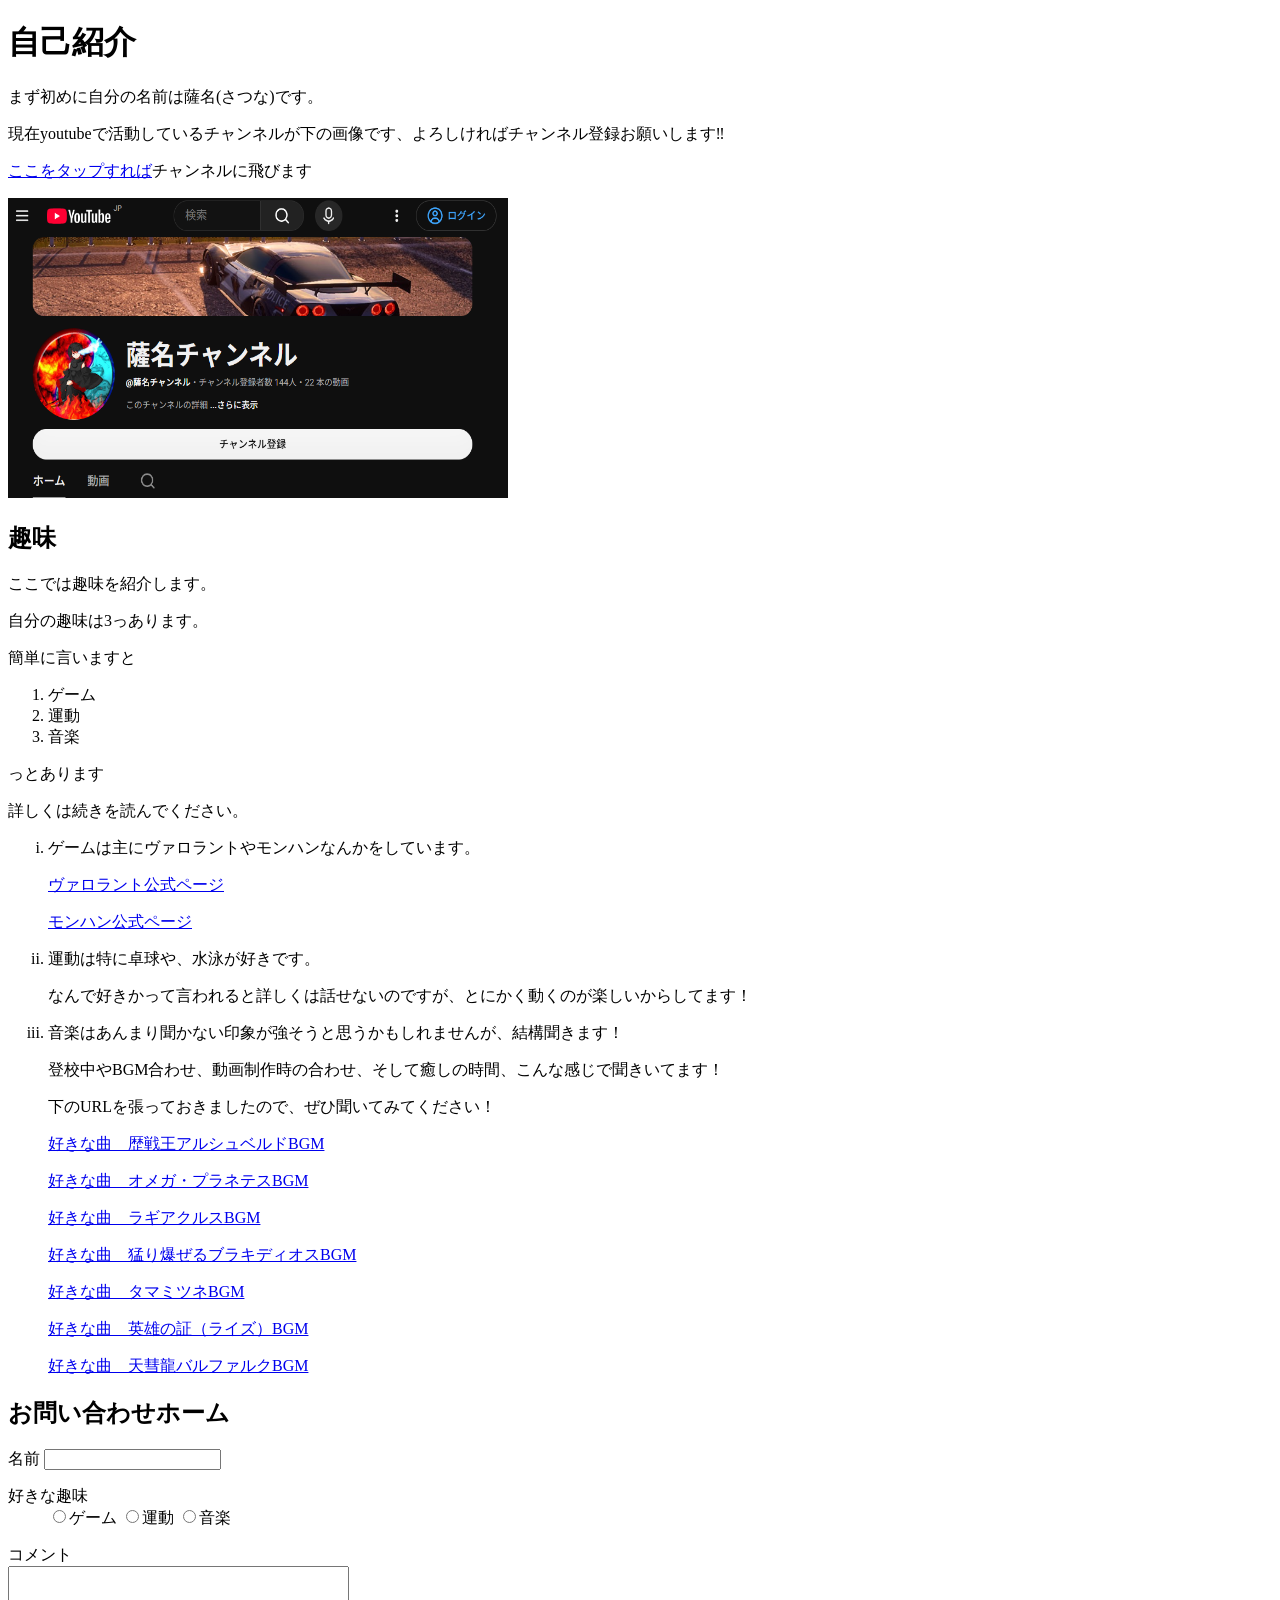
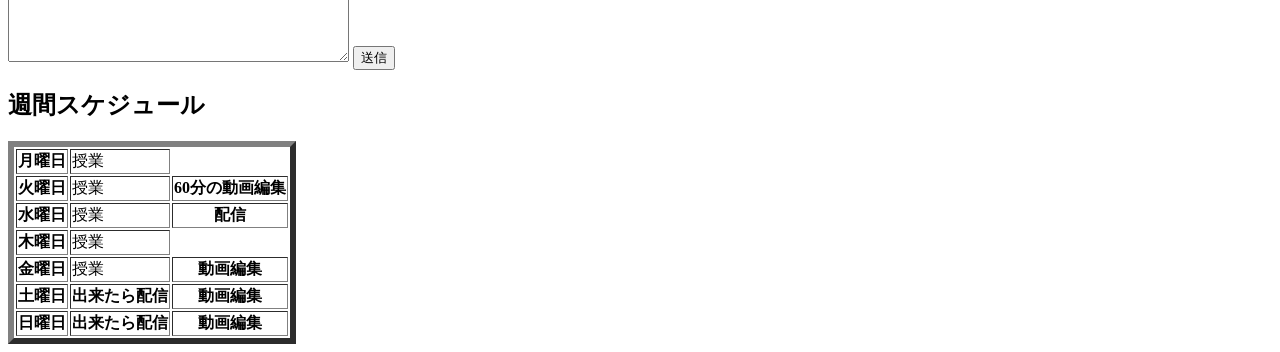
==== index.html @ 0b6bbeba "出来たらに修正" ====
<!DOCTYPE html>
<html lang="ja">
<head>
    <meta charset="UTF-8">
    <meta name="viewport" content="width=device-width, initial-scale=1.0">
    <title>自己紹介ページ</title>
</head>

<body>
    <h1>自己紹介</h1>
    
    <p>まず初めに自分の名前は薩名(さつな)です。</p>

    <P>現在youtubeで活動しているチャンネルが下の画像です、よろしければチャンネル登録お願いします‼</P>

    <P><a href="https://www.youtube.com/@%E8%96%A9%E5%90%8D%E3%83%81%E3%83%A3%E3%83%B3%E3%83%8D%E3%83%AB">ここをタップすれば</a>チャンネルに飛びます</P>

    <img src="satuna.png" width="500" height="300">
    
   </a>

   <h2>趣味</h2>

   <p>ここでは趣味を紹介します。</p>

   <p>自分の趣味は3っあります。</p>
   <P>簡単に言いますと</P>
    <ol>
    <li>ゲーム</li>
    <li>運動</li>
    <li>音楽</li>
    </ol>
    <p>っとあります</p>

    <p>詳しくは続きを読んでください。</p>

    <ol type="i" start="1">
     <li>ゲームは主にヴァロラントやモンハンなんかをしています。</li>
    </P><a href=https://playvalorant.com/ja-jp>ヴァロラント公式ページ</a><P>
    </P><a href=https://www.monsterhunter.com/ja>モンハン公式ページ</a></P>

    <li>運動は特に卓球や、水泳が好きです。</li>
     <p>なんで好きかって言われると詳しくは話せないのですが、とにかく動くのが楽しいからしてます！</p>

    <li>音楽はあんまり聞かない印象が強そうと思うかもしれませんが、結構聞きます！</li>
    <p>登校中やBGM合わせ、動画制作時の合わせ、そして癒しの時間、こんな感じで聞きいてます！</p>
    <p>下のURLを張っておきましたので、ぜひ聞いてみてください！</p> 

    </P><a href=https://www.youtube.com/watch?v=p37qj22OqyM>好きな曲　歴戦王アルシュベルドBGM</a></P>
    </P><a href=https://www.youtube.com/watch?v=Wb60-VxvAtU>好きな曲　オメガ・プラネテスBGM</a></P>
    </P><a href=https://www.youtube.com/watch?v=bGI4eRabm-w>好きな曲　ラギアクルスBGM</a></P>
    </P><a href=https://www.youtube.com/watch?v=BEpOl7DhGms>好きな曲　猛り爆ぜるブラキディオスBGM</a></P>
    </P><a href=https://www.youtube.com/watch?v=p7S33vfynTw>好きな曲　タマミツネBGM</a></P>
    </P><a href=https://www.youtube.com/watch?v=QoHNtbO3Euw>好きな曲　英雄の証（ライズ）BGM</a></P>
    </P><a href=https://www.youtube.com/watch?v=tyy4tpr7DKc>好きな曲　天彗龍バルファルクBGM</a></P>

    </ol>
    
    <table border="6">
        <tr>
        <th>月曜日</th>
        <td>授業</td>
    </tr>
          <tr>
        <th>火曜日</th>
        <td>授業</td>
        <th>60分の動画編集</th>
    </tr>
          <tr>
        <th>水曜日</th>
        <td>授業</td>
        <th>配信</th>
    </tr>
          <tr>
        <th>木曜日</th>
        <td>授業</td>
    </tr>
          <tr>
        <th>金曜日</th>
        <td>授業</td>
        <th>動画編集</th>
    </tr>
          <tr>
        <th>土曜日</th>
        <th>出来たら配信</th>
        <th>動画編集</th>
    </tr>
          <tr>
        <th>日曜日</th>
        <th>出来たら配信</th>
        <th>動画編集</th>
    </tr>

        <form action="program.php" method="post"></form>
    <dl>
        <h2>お問い合わせホーム</h2>
        <dt></dt>
        <label for="name">名前</label>
        <input type="text" id="name">
    </dl>
    </form>

<dt>好きな趣味</dt>
        <dd>
            <input type="radio" name="gender" value="man">ゲーム
            <input type="radio" name="gender" value="woman">運動
            <input type="radio" name="gender" value="woman">音楽
        </dd>

<dl>
    <label for="message">コメント</label><br>
    <textarea id="message" rows="6" cols="40">
</textarea>

<button type="submit">送信</button>

    <h2>週間スケジュール</h2>
    </table>

</body>
</html>
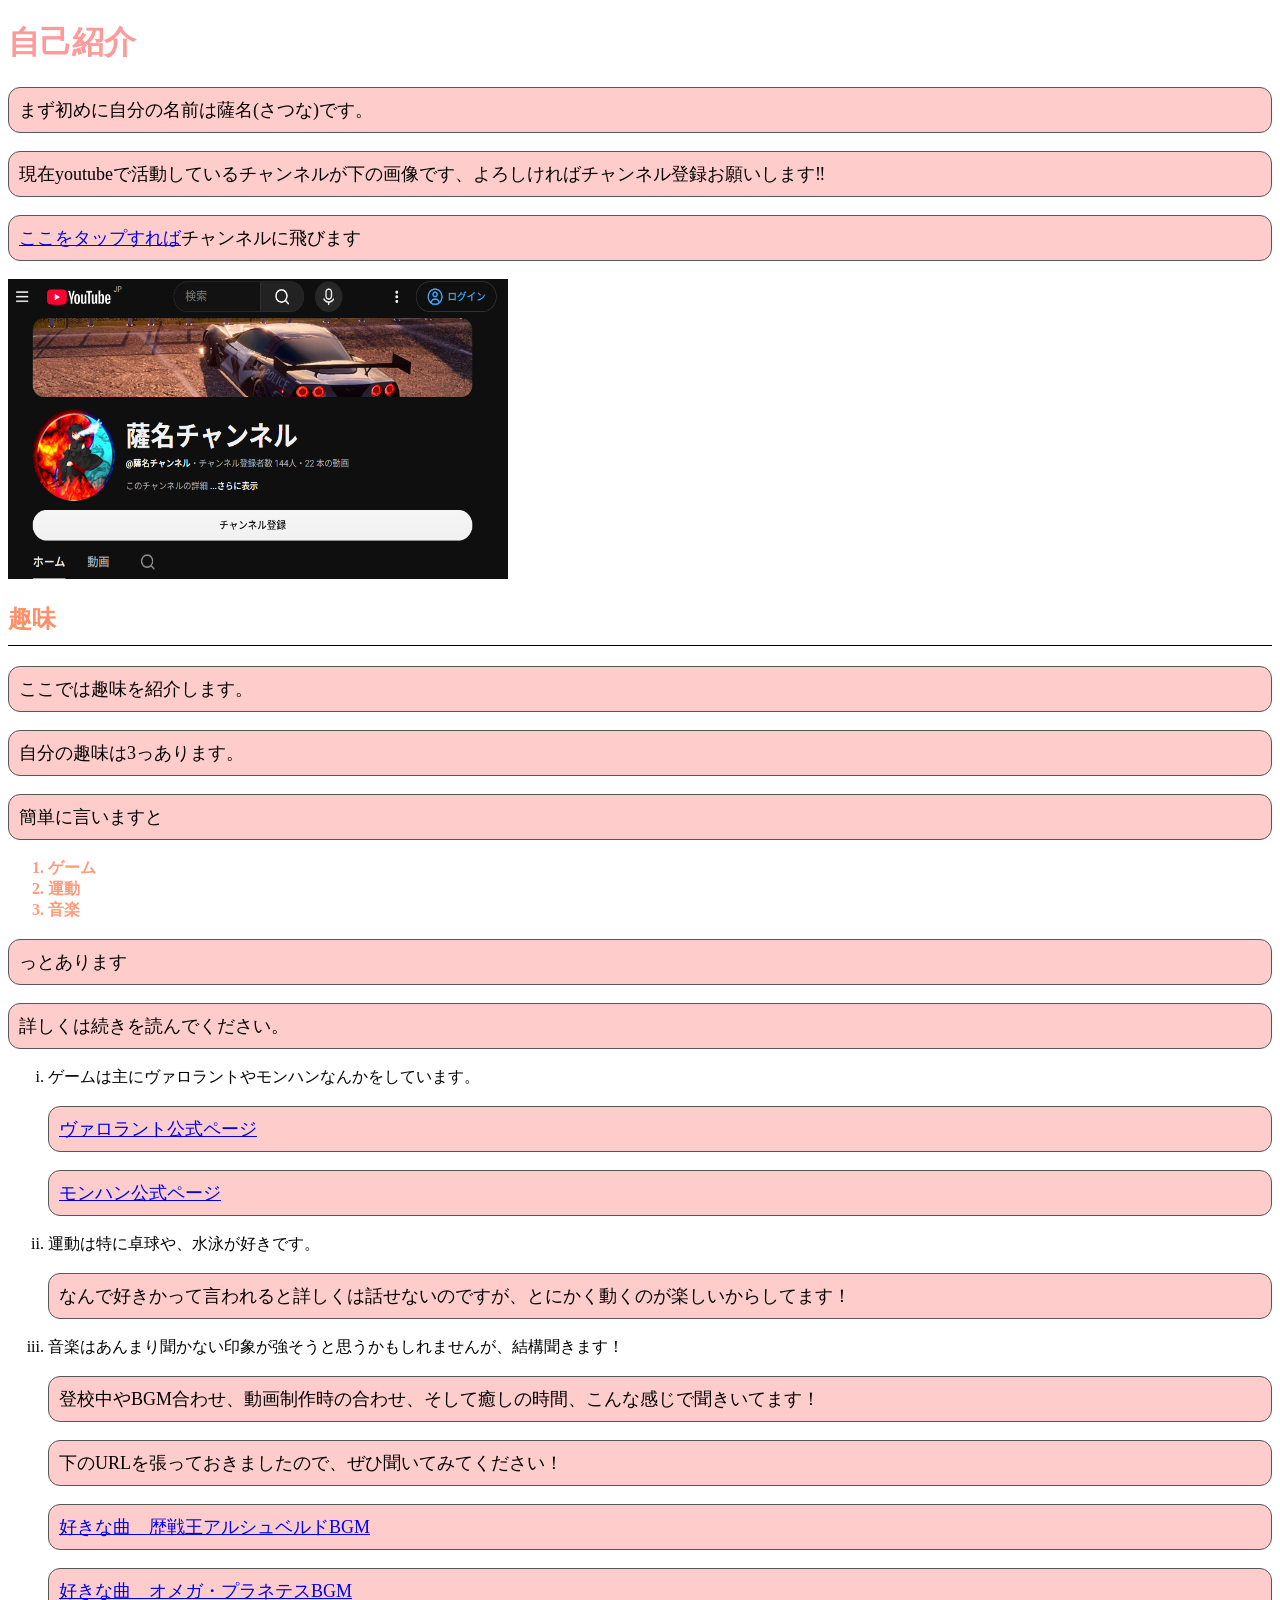
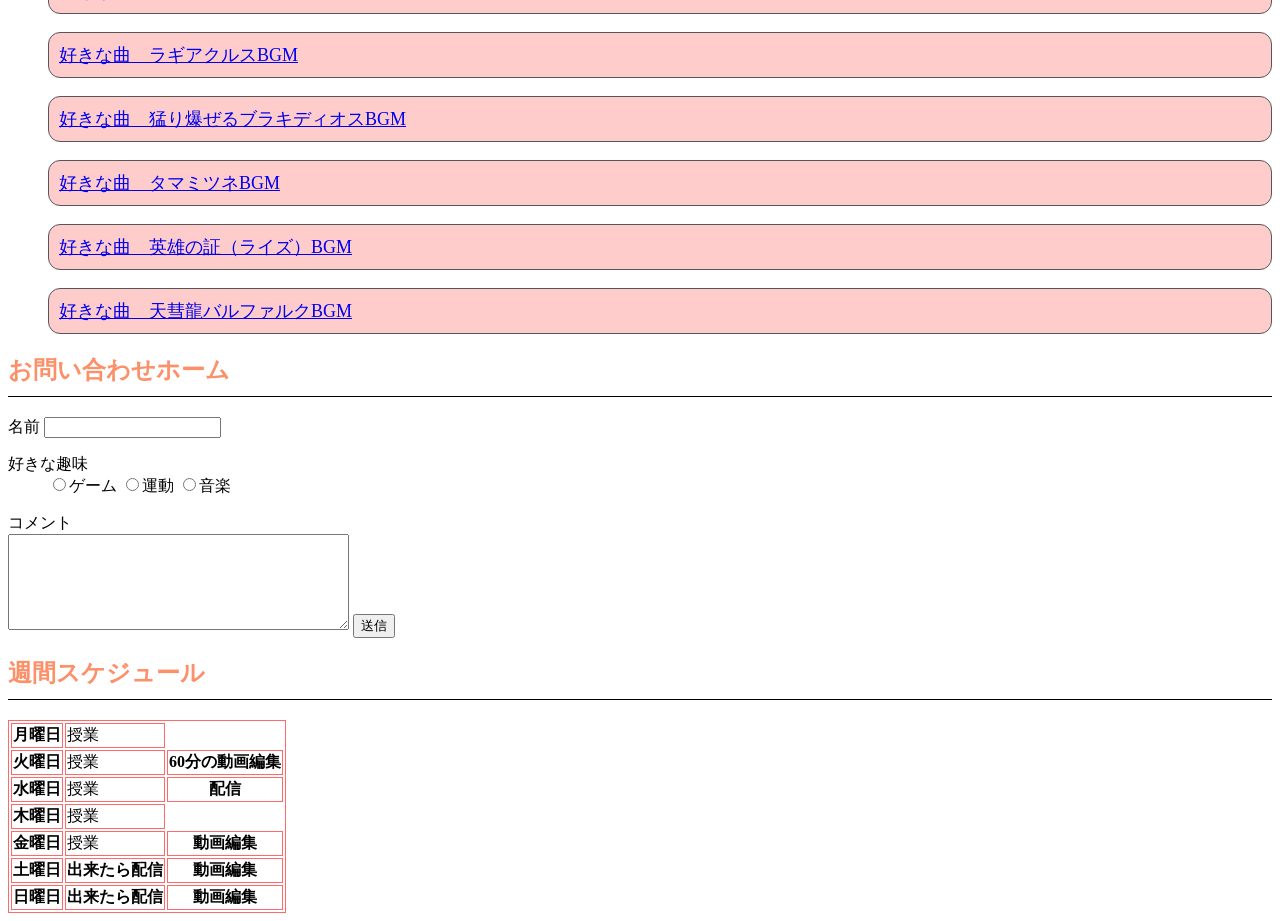
==== commit c260e3dc: "CSSを追加" ====
--- a/index.html
+++ b/index.html
@@ -4,6 +4,7 @@
     <meta charset="UTF-8">
     <meta name="viewport" content="width=device-width, initial-scale=1.0">
     <title>自己紹介ページ</title>
+    <link rel="stylesheet" href="css/style.css">
 </head>
 
 <body>
@@ -26,9 +27,9 @@
    <p>自分の趣味は3っあります。</p>
    <P>簡単に言いますと</P>
     <ol>
-    <li>ゲーム</li>
-    <li>運動</li>
-    <li>音楽</li>
+    <li class="favorite">ゲーム</li>
+    <li class="favorite">運動</li>
+    <li class="favorite">音楽</li>
     </ol>
     <p>っとあります</p>
 
@@ -36,8 +37,8 @@
 
     <ol type="i" start="1">
      <li>ゲームは主にヴァロラントやモンハンなんかをしています。</li>
-    </P><a href=https://playvalorant.com/ja-jp>ヴァロラント公式ページ</a><P>
-    </P><a href=https://www.monsterhunter.com/ja>モンハン公式ページ</a></P>
+    <P><a href=https://playvalorant.com/ja-jp>ヴァロラント公式ページ</a></P>
+    <P><a href=https://www.monsterhunter.com/ja>モンハン公式ページ</a></P>
 
     <li>運動は特に卓球や、水泳が好きです。</li>
      <p>なんで好きかって言われると詳しくは話せないのですが、とにかく動くのが楽しいからしてます！</p>
@@ -46,13 +47,13 @@
     <p>登校中やBGM合わせ、動画制作時の合わせ、そして癒しの時間、こんな感じで聞きいてます！</p>
     <p>下のURLを張っておきましたので、ぜひ聞いてみてください！</p> 
 
-    </P><a href=https://www.youtube.com/watch?v=p37qj22OqyM>好きな曲　歴戦王アルシュベルドBGM</a></P>
-    </P><a href=https://www.youtube.com/watch?v=Wb60-VxvAtU>好きな曲　オメガ・プラネテスBGM</a></P>
-    </P><a href=https://www.youtube.com/watch?v=bGI4eRabm-w>好きな曲　ラギアクルスBGM</a></P>
-    </P><a href=https://www.youtube.com/watch?v=BEpOl7DhGms>好きな曲　猛り爆ぜるブラキディオスBGM</a></P>
-    </P><a href=https://www.youtube.com/watch?v=p7S33vfynTw>好きな曲　タマミツネBGM</a></P>
-    </P><a href=https://www.youtube.com/watch?v=QoHNtbO3Euw>好きな曲　英雄の証（ライズ）BGM</a></P>
-    </P><a href=https://www.youtube.com/watch?v=tyy4tpr7DKc>好きな曲　天彗龍バルファルクBGM</a></P>
+    <P><a href=https://www.youtube.com/watch?v=p37qj22OqyM>好きな曲　歴戦王アルシュベルドBGM</a></P>
+    <P><a href=https://www.youtube.com/watch?v=Wb60-VxvAtU>好きな曲　オメガ・プラネテスBGM</a></P>
+    <P><a href=https://www.youtube.com/watch?v=bGI4eRabm-w>好きな曲　ラギアクルスBGM</a></P>
+    <P><a href=https://www.youtube.com/watch?v=BEpOl7DhGms>好きな曲　猛り爆ぜるブラキディオスBGM</a></P>
+    <P><a href=https://www.youtube.com/watch?v=p7S33vfynTw>好きな曲　タマミツネBGM</a></P>
+    <P><a href=https://www.youtube.com/watch?v=QoHNtbO3Euw>好きな曲　英雄の証（ライズ）BGM</a></P>
+    <P><a href=https://www.youtube.com/watch?v=tyy4tpr7DKc>好きな曲　天彗龍バルファルクBGM</a></P>
 
     </ol>
     
--- a/css/style.css
+++ b/css/style.css
@@ -0,0 +1,27 @@
+h1 {
+    color: #ff8686d4;
+}
+
+P {
+    font-size: 18px;
+    font-family:serif;
+    background-color:#ffcccc;
+    border: 1px solid #565858;
+    border-radius: 12px;
+    padding: 10px;
+}
+
+h2 {
+    color: rgb(251, 144, 105);
+    border-bottom: 1px solid #000000;
+    padding-bottom: 10px;
+}
+
+table, th, td {
+    border: 1px solid #ff6969;
+}
+
+.favorite {
+    color: #ff9b79;
+    font-weight: bold;
+}
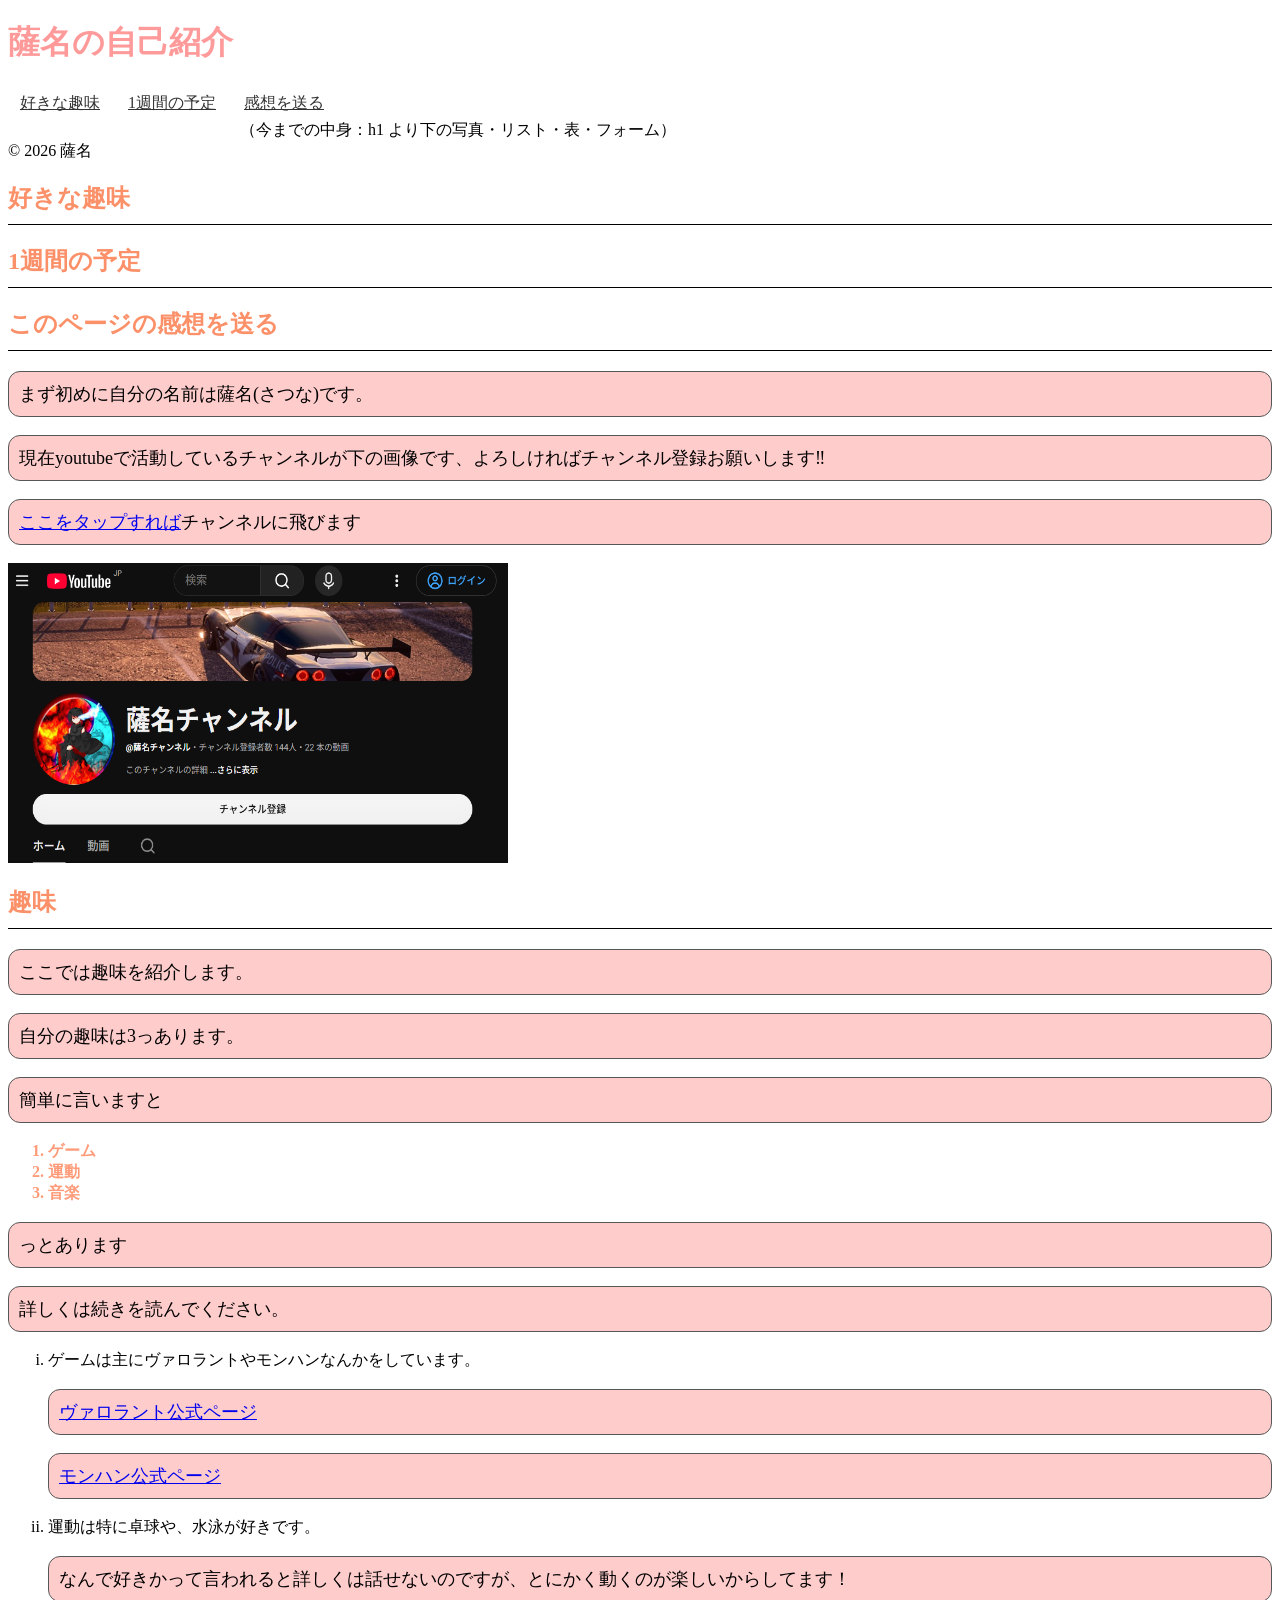
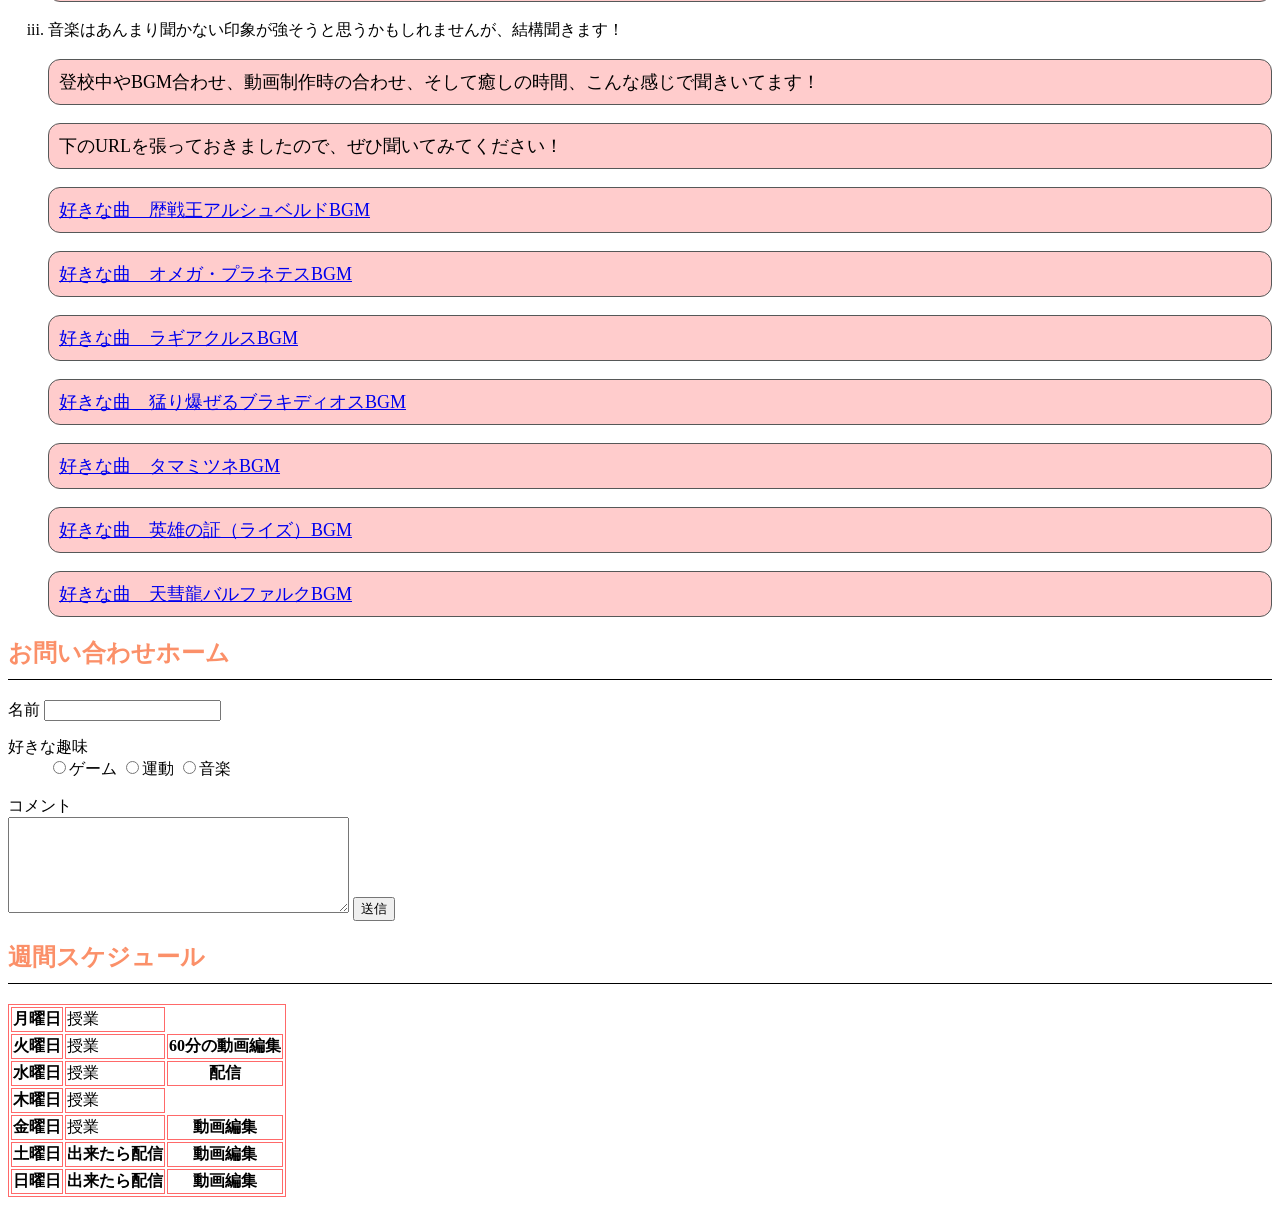
==== commit d48e9cd7: "ページを箱に分けた" ====
--- a/index.html
+++ b/index.html
@@ -8,8 +8,23 @@
 </head>
 
 <body>
-    <h1>自己紹介</h1>
+    <header>
+    <h1>薩名の自己紹介</h1>
+    <nav>
+        <a href="#favorite">好きな趣味</a>
+        <a href="#schedule">1週間の予定</a>
+        <a href="#form">感想を送る</a>
+    </nav>
+</header>
+<main>
+    （今までの中身：h1 より下の写真・リスト・表・フォーム）
+</main>
+<footer>© 2026 薩名</footer>
     
+    <h2 id="favorite">好きな趣味</h2>
+    <h2 id="schedule">1週間の予定</h2>
+    <h2 id="form">このページの感想を送る</h2>
+
     <p>まず初めに自分の名前は薩名(さつな)です。</p>
 
     <P>現在youtubeで活動しているチャンネルが下の画像です、よろしければチャンネル登録お願いします‼</P>
--- a/css/style.css
+++ b/css/style.css
@@ -9,6 +9,12 @@
     border: 1px solid #565858;
     border-radius: 12px;
     padding: 10px;
+}
+
+main {
+    max-width: 800px;
+    margin: 0 auto;
+    padding: 0 16px;
 }
 
 h2 {
@@ -24,4 +30,12 @@
 .favorite {
     color: #ff9b79;
     font-weight: bold;
+}
+
+nav a {
+    display: inline-block;
+    padding: 6px 12px;
+    background-color: #ffffff;
+    border-radius: 999px;
+    color: #333333;
 }
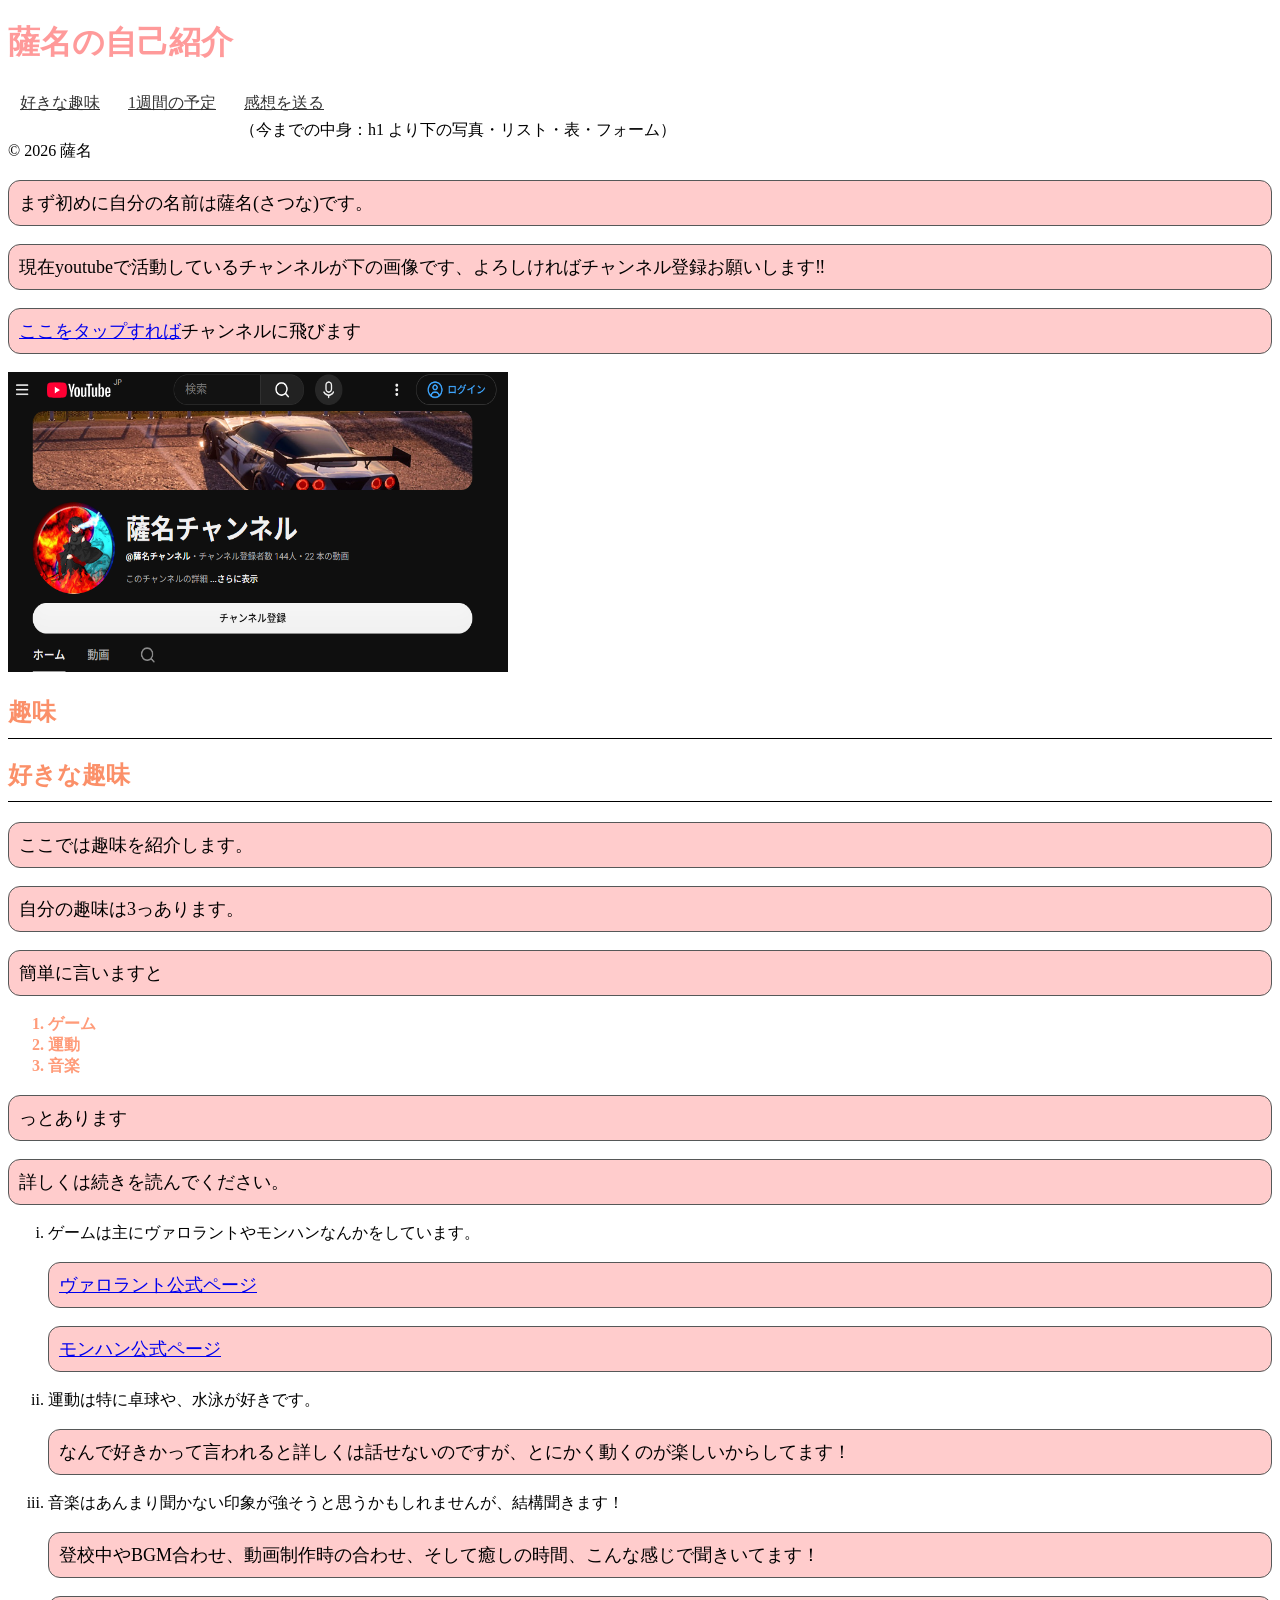
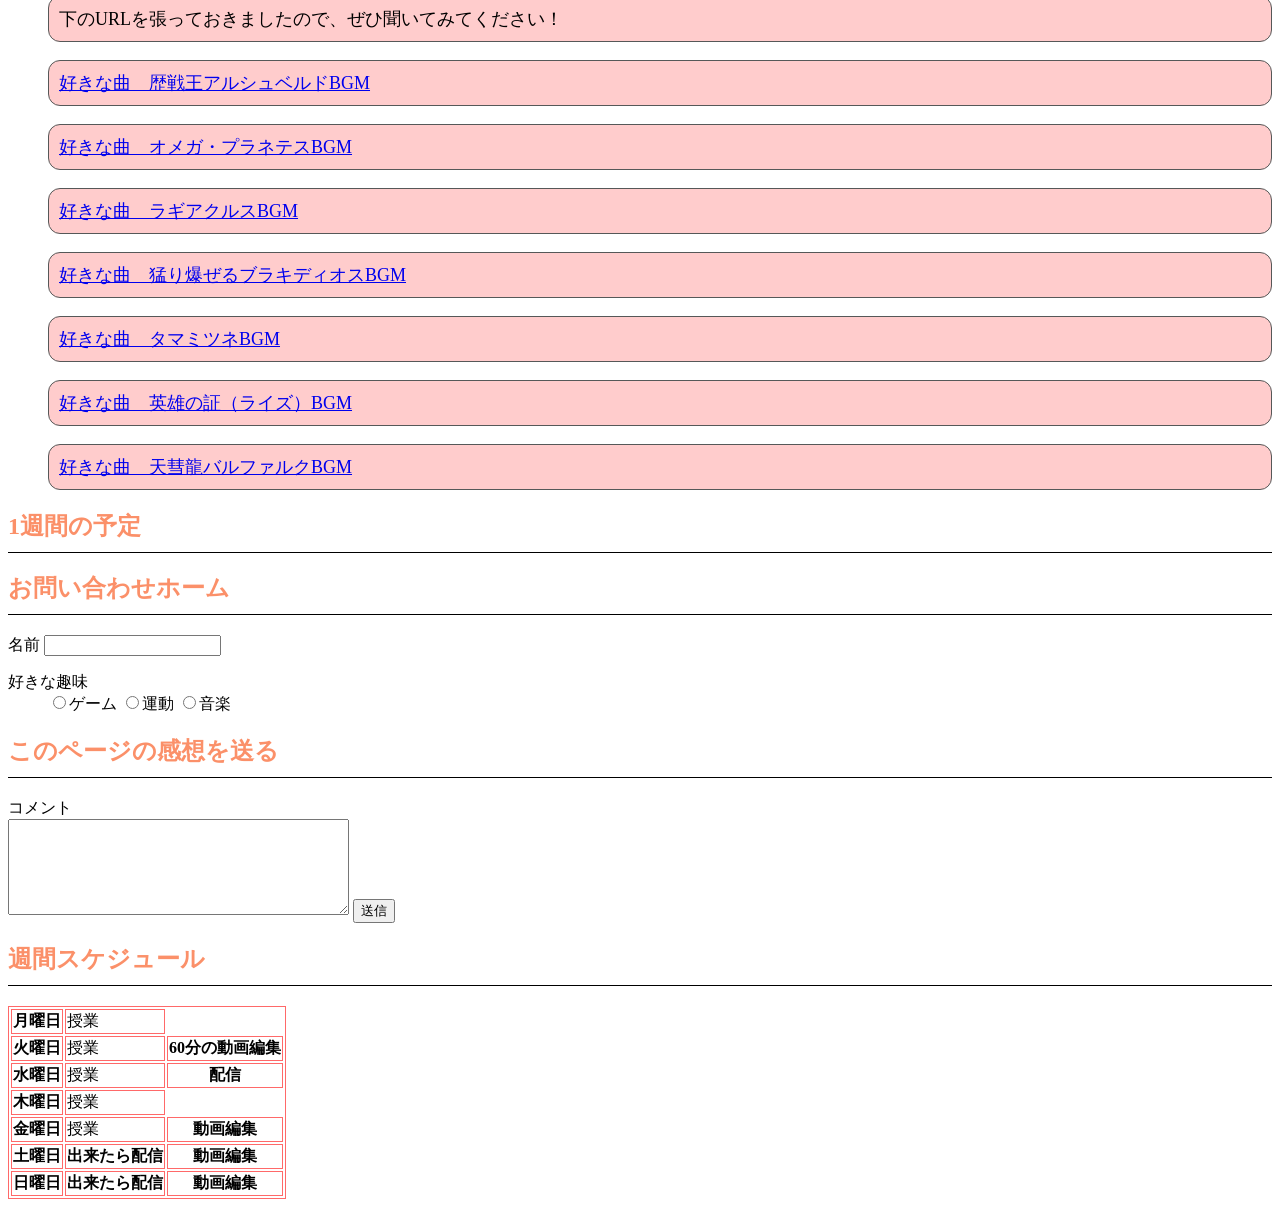
==== commit fc46209a: "ページを箱に分けた" ====
--- a/index.html
+++ b/index.html
@@ -21,10 +21,6 @@
 </main>
 <footer>© 2026 薩名</footer>
     
-    <h2 id="favorite">好きな趣味</h2>
-    <h2 id="schedule">1週間の予定</h2>
-    <h2 id="form">このページの感想を送る</h2>
-
     <p>まず初めに自分の名前は薩名(さつな)です。</p>
 
     <P>現在youtubeで活動しているチャンネルが下の画像です、よろしければチャンネル登録お願いします‼</P>
@@ -36,6 +32,7 @@
    </a>
 
    <h2>趣味</h2>
+   <h2 id="favorite">好きな趣味</h2>
 
    <p>ここでは趣味を紹介します。</p>
 
@@ -72,6 +69,8 @@
 
     </ol>
     
+    <h2 id="schedule">1週間の予定</h2>
+
     <table border="6">
         <tr>
         <th>月曜日</th>
@@ -124,6 +123,7 @@
         </dd>
 
 <dl>
+        <h2 id="form">このページの感想を送る</h2>
     <label for="message">コメント</label><br>
     <textarea id="message" rows="6" cols="40">
 </textarea>
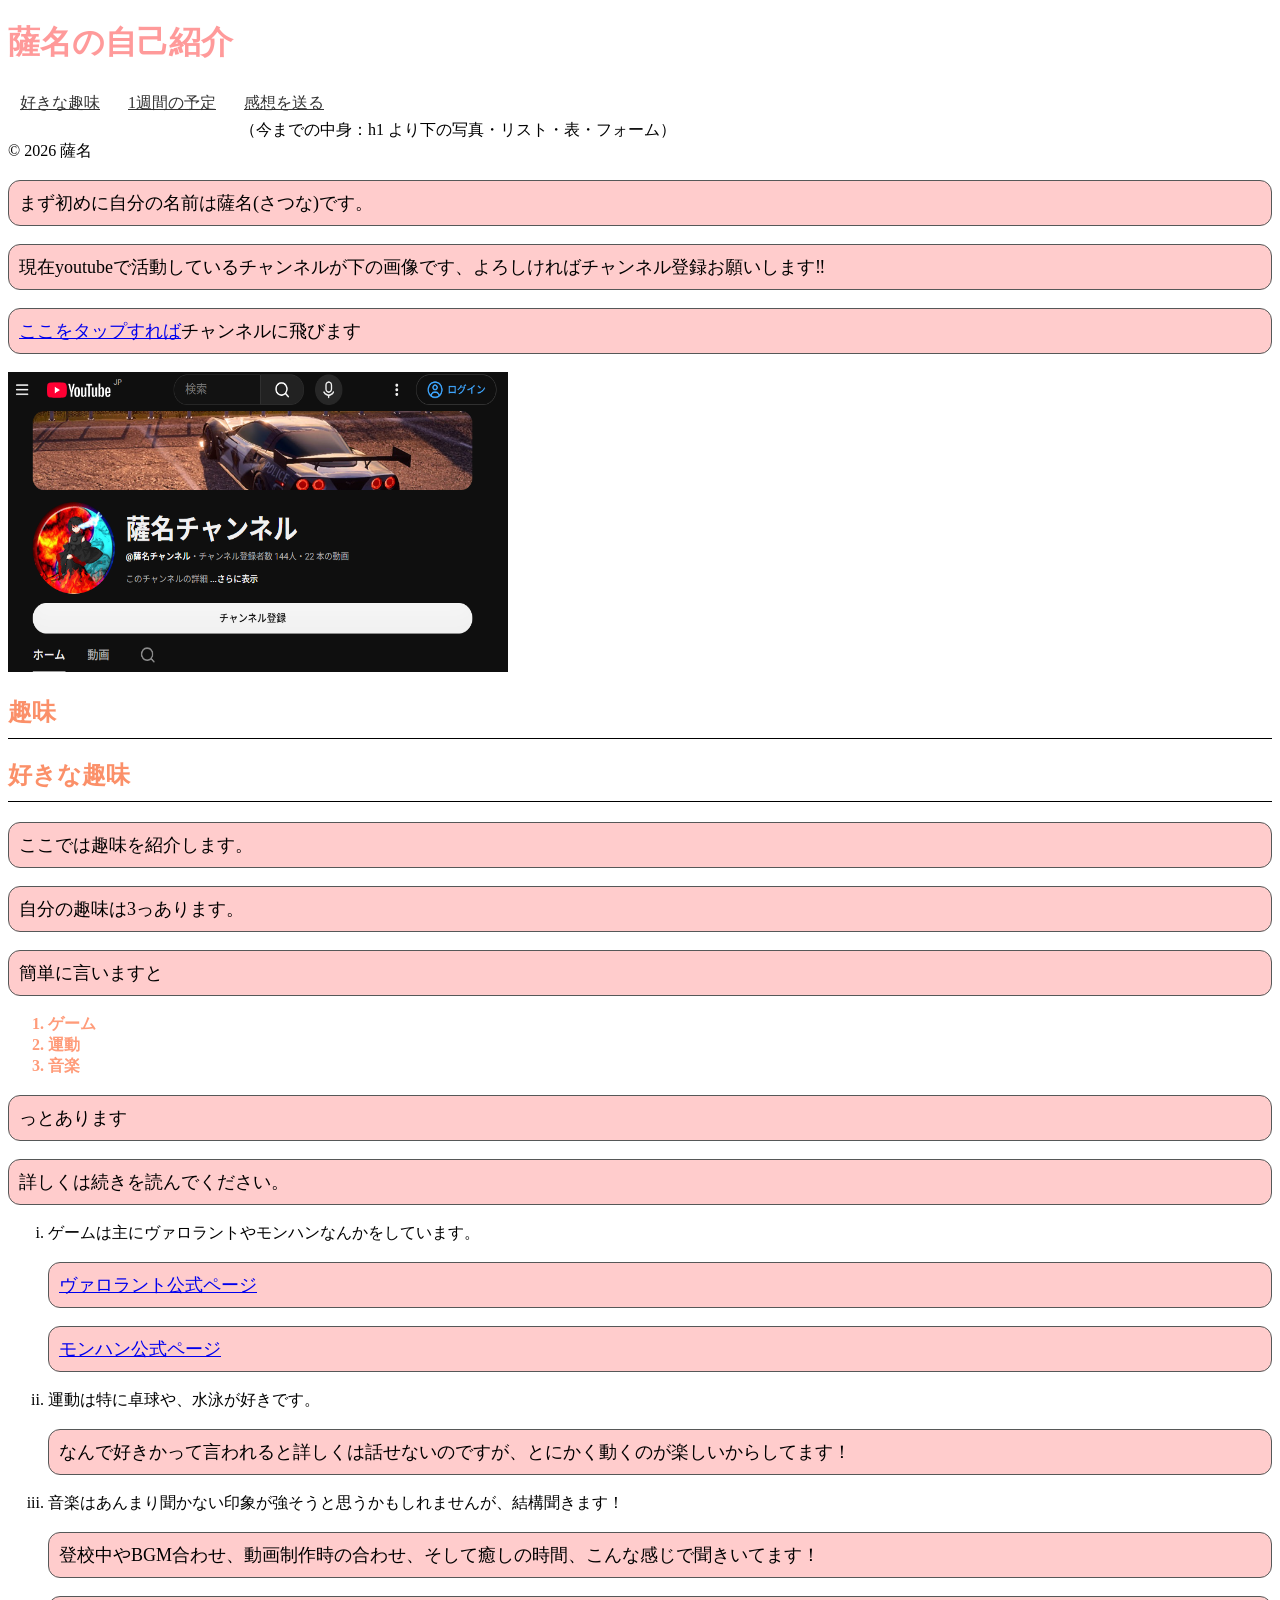
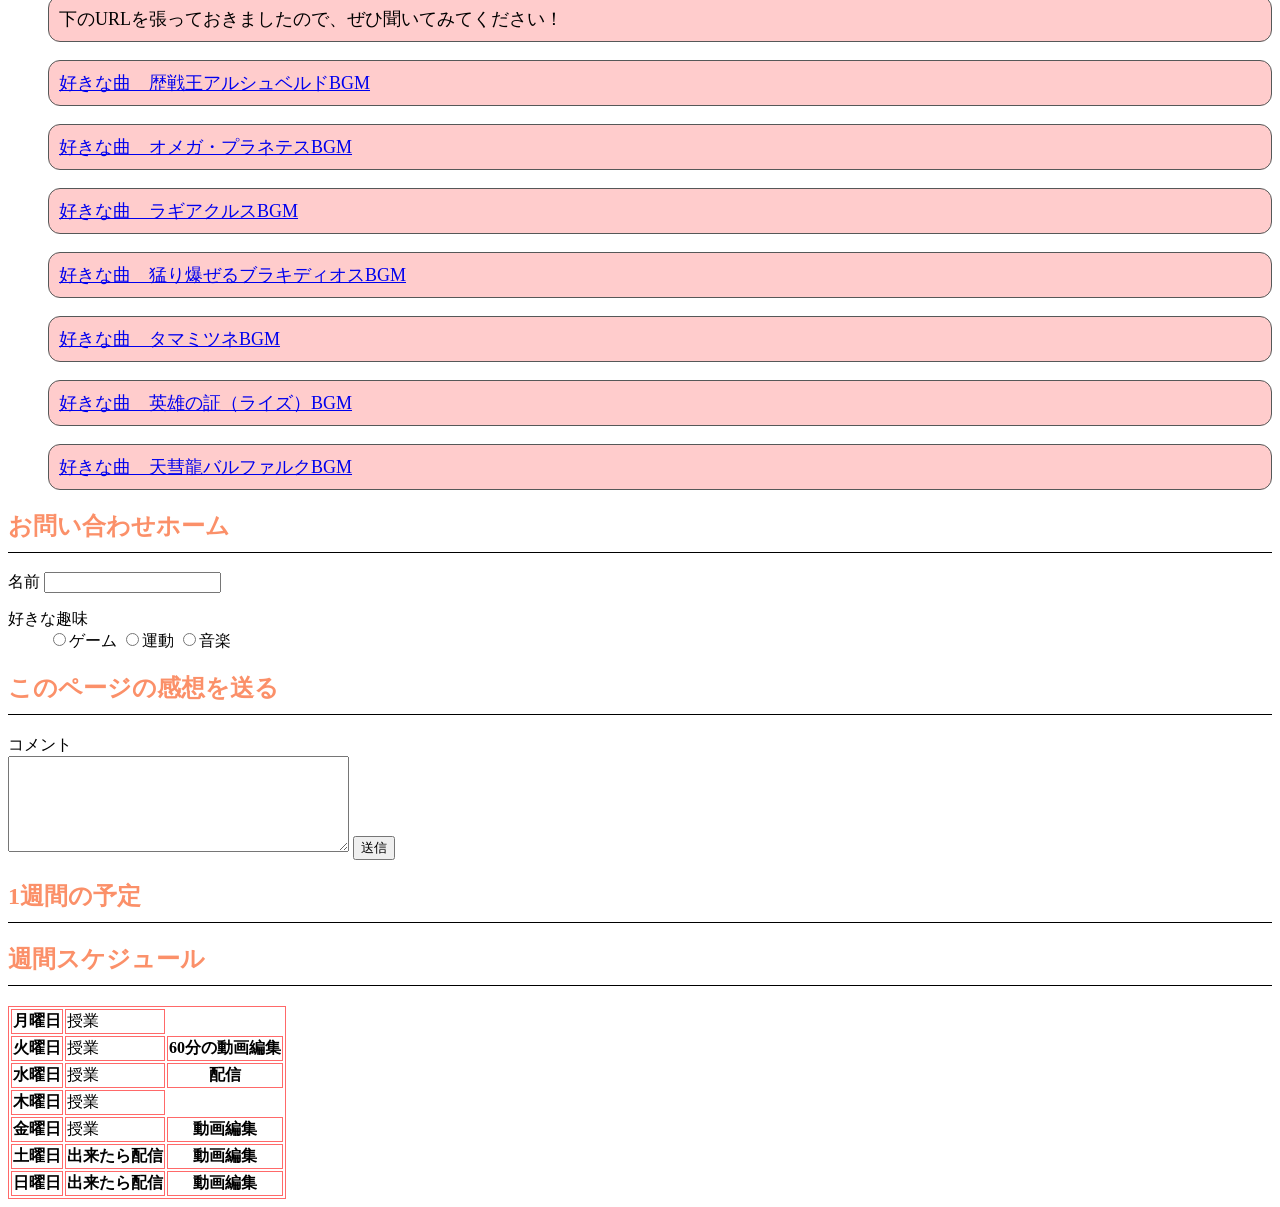
==== commit 560f44de: "ページを箱に分けた" ====
--- a/index.html
+++ b/index.html
@@ -68,9 +68,6 @@
     <P><a href=https://www.youtube.com/watch?v=tyy4tpr7DKc>好きな曲　天彗龍バルファルクBGM</a></P>
 
     </ol>
-    
-    <h2 id="schedule">1週間の予定</h2>
-
     <table border="6">
         <tr>
         <th>月曜日</th>
@@ -130,6 +127,8 @@
 
 <button type="submit">送信</button>
 
+    <h2 id="schedule">1週間の予定</h2>
+
     <h2>週間スケジュール</h2>
     </table>
 
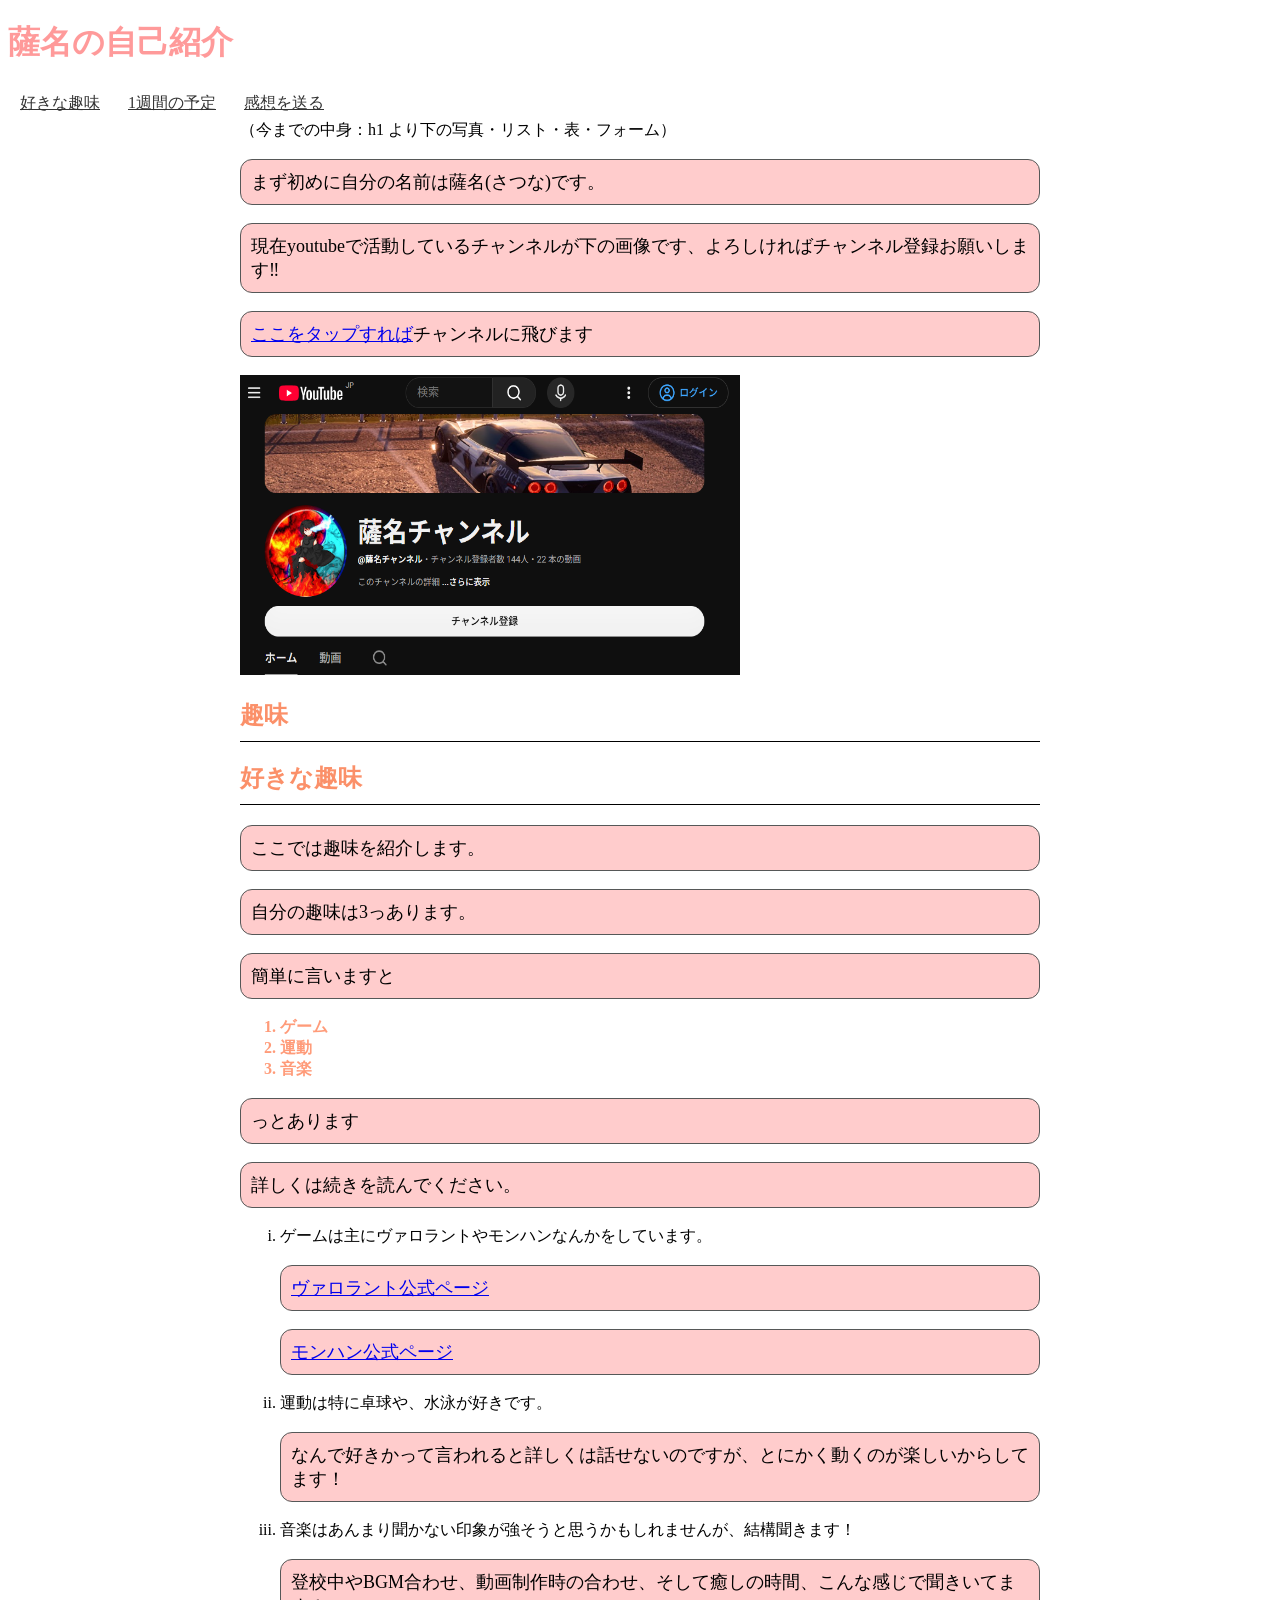
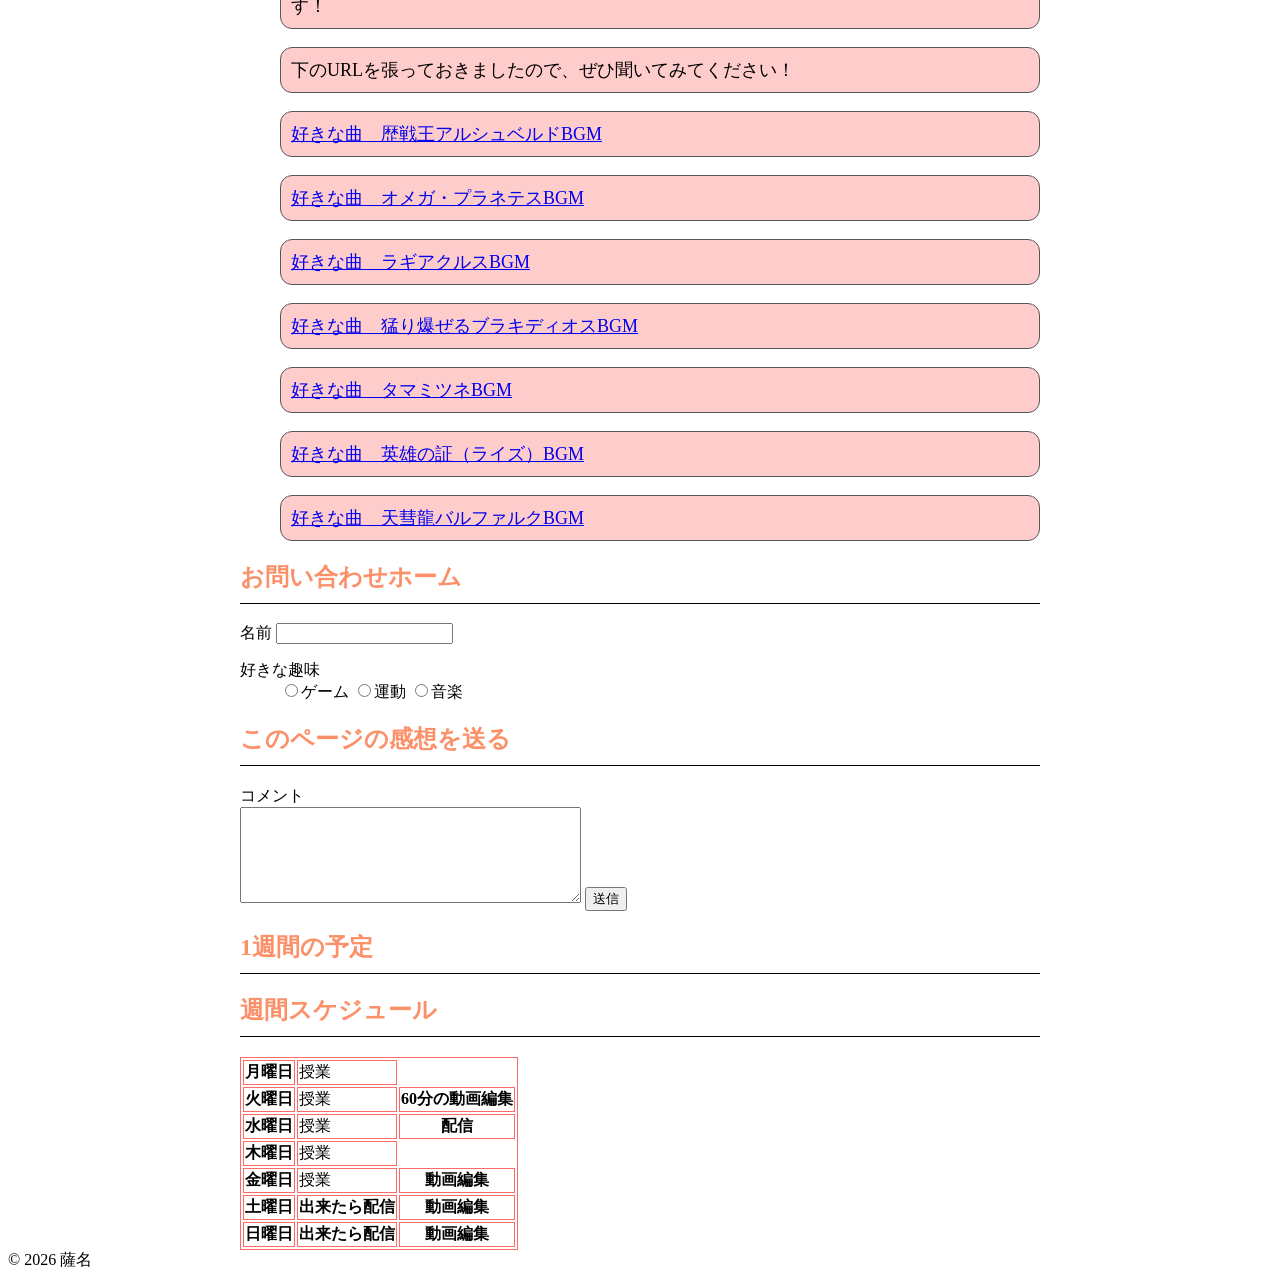
==== commit 5bb026df: "ページを箱に分けた" ====
--- a/index.html
+++ b/index.html
@@ -18,9 +18,7 @@
 </header>
 <main>
     （今までの中身：h1 より下の写真・リスト・表・フォーム）
-</main>
-<footer>© 2026 薩名</footer>
-    
+
     <p>まず初めに自分の名前は薩名(さつな)です。</p>
 
     <P>現在youtubeで活動しているチャンネルが下の画像です、よろしければチャンネル登録お願いします‼</P>
@@ -131,6 +129,9 @@
 
     <h2>週間スケジュール</h2>
     </table>
+</main>
+
+<footer>© 2026 薩名</footer>
 
 </body>
 </html>
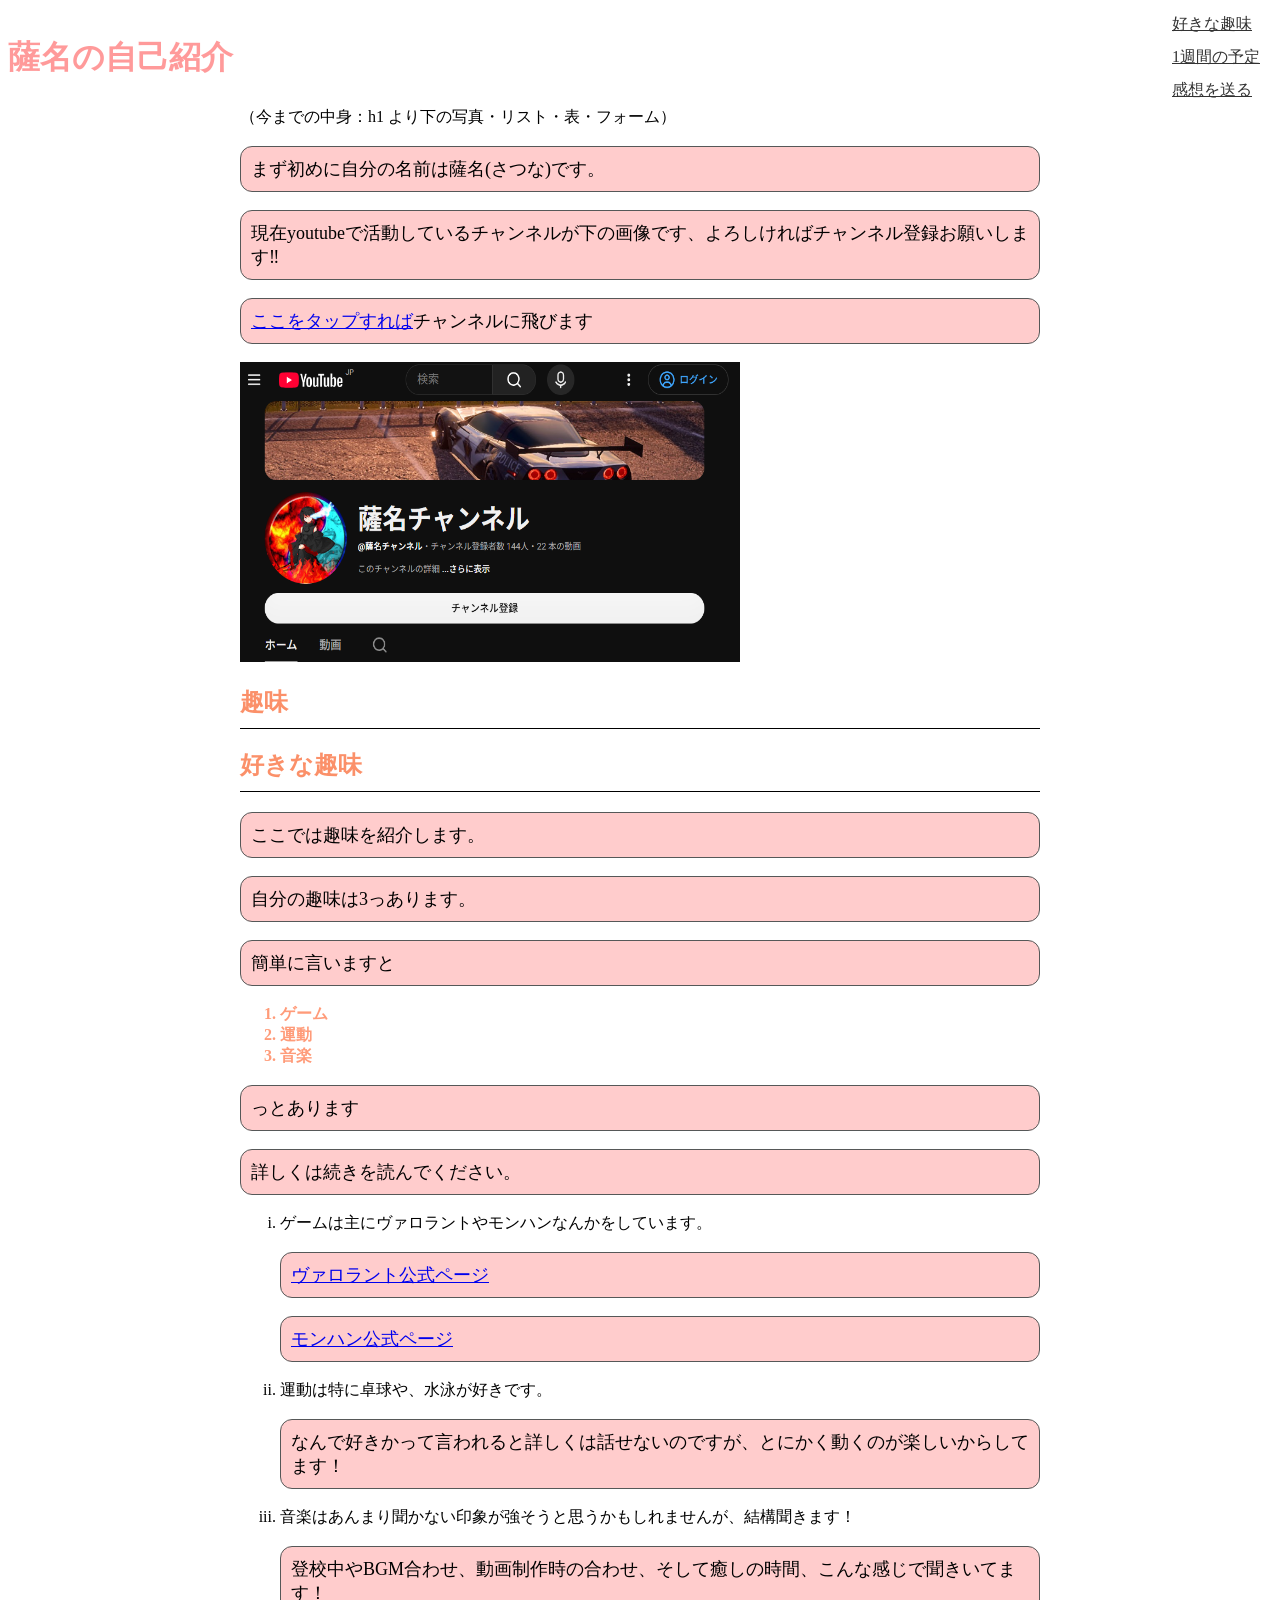
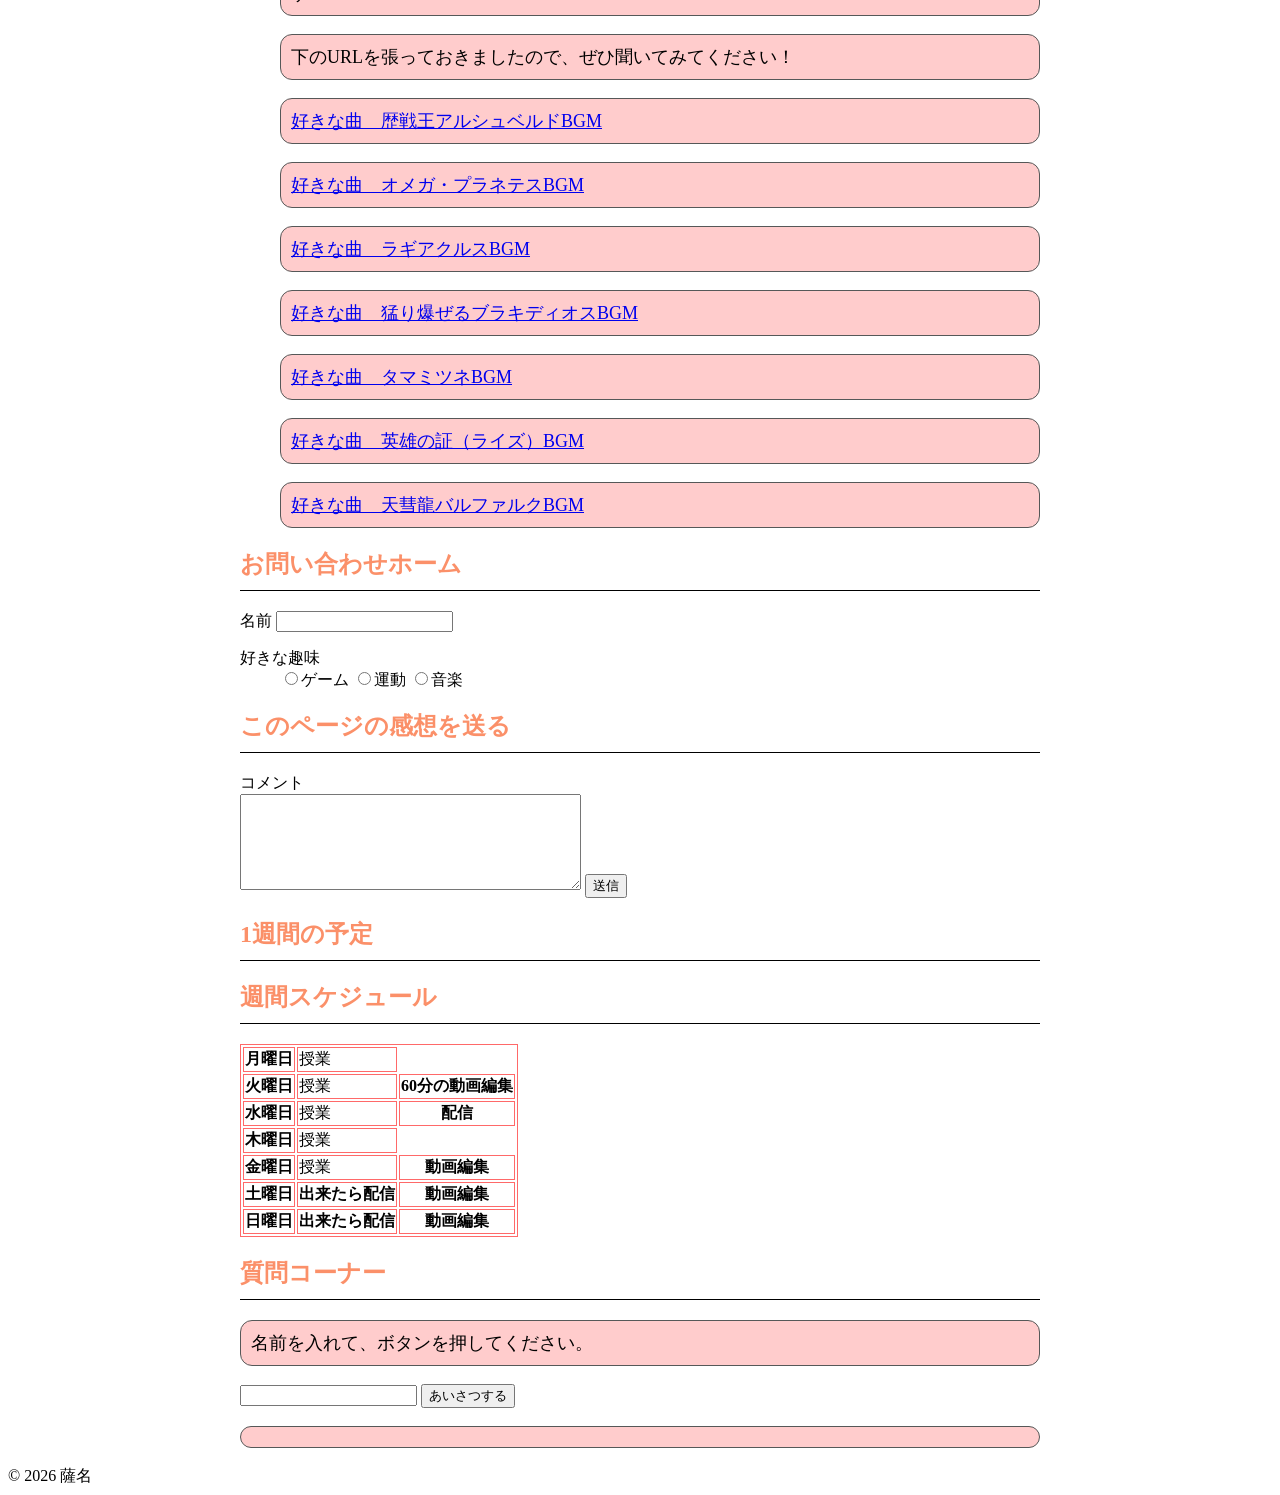
==== commit f254d594: "８－A 質問コーナー" ====
--- a/index.html
+++ b/index.html
@@ -129,9 +129,17 @@
 
     <h2>週間スケジュール</h2>
     </table>
+
+    <h2 id="ask">質問コーナー</h2>
+    <p>名前を入れて、ボタンを押してください。</p>
+    <input type="text" id="guest-name">
+    <button onclick="greet()">あいさつする</button>
+    <p id="reply"></p>
+    
 </main>
 
 <footer>© 2026 薩名</footer>
+  <script src="js/main.js"></script>
 
 </body>
 </html>
--- a/css/style.css
+++ b/css/style.css
@@ -1,4 +1,5 @@
 h1 {
+    header h1 { margin: 0;}
     color: #ff8686d4;
 }
 
@@ -38,4 +39,21 @@
     background-color: #ffffff;
     border-radius: 999px;
     color: #333333;
+    display: flex;
+    gap: 8px;
+    flex-wrap: wrap;
+}
+
+header {
+    display: flex;
+    justify-content: space-between;
+    align-items: center;
+}
+
+@media (max-width: 600px) {
+    header {
+        flex-direction: column;
+        align-items: flex-start;
+        gap: 8px;
+    }
 }
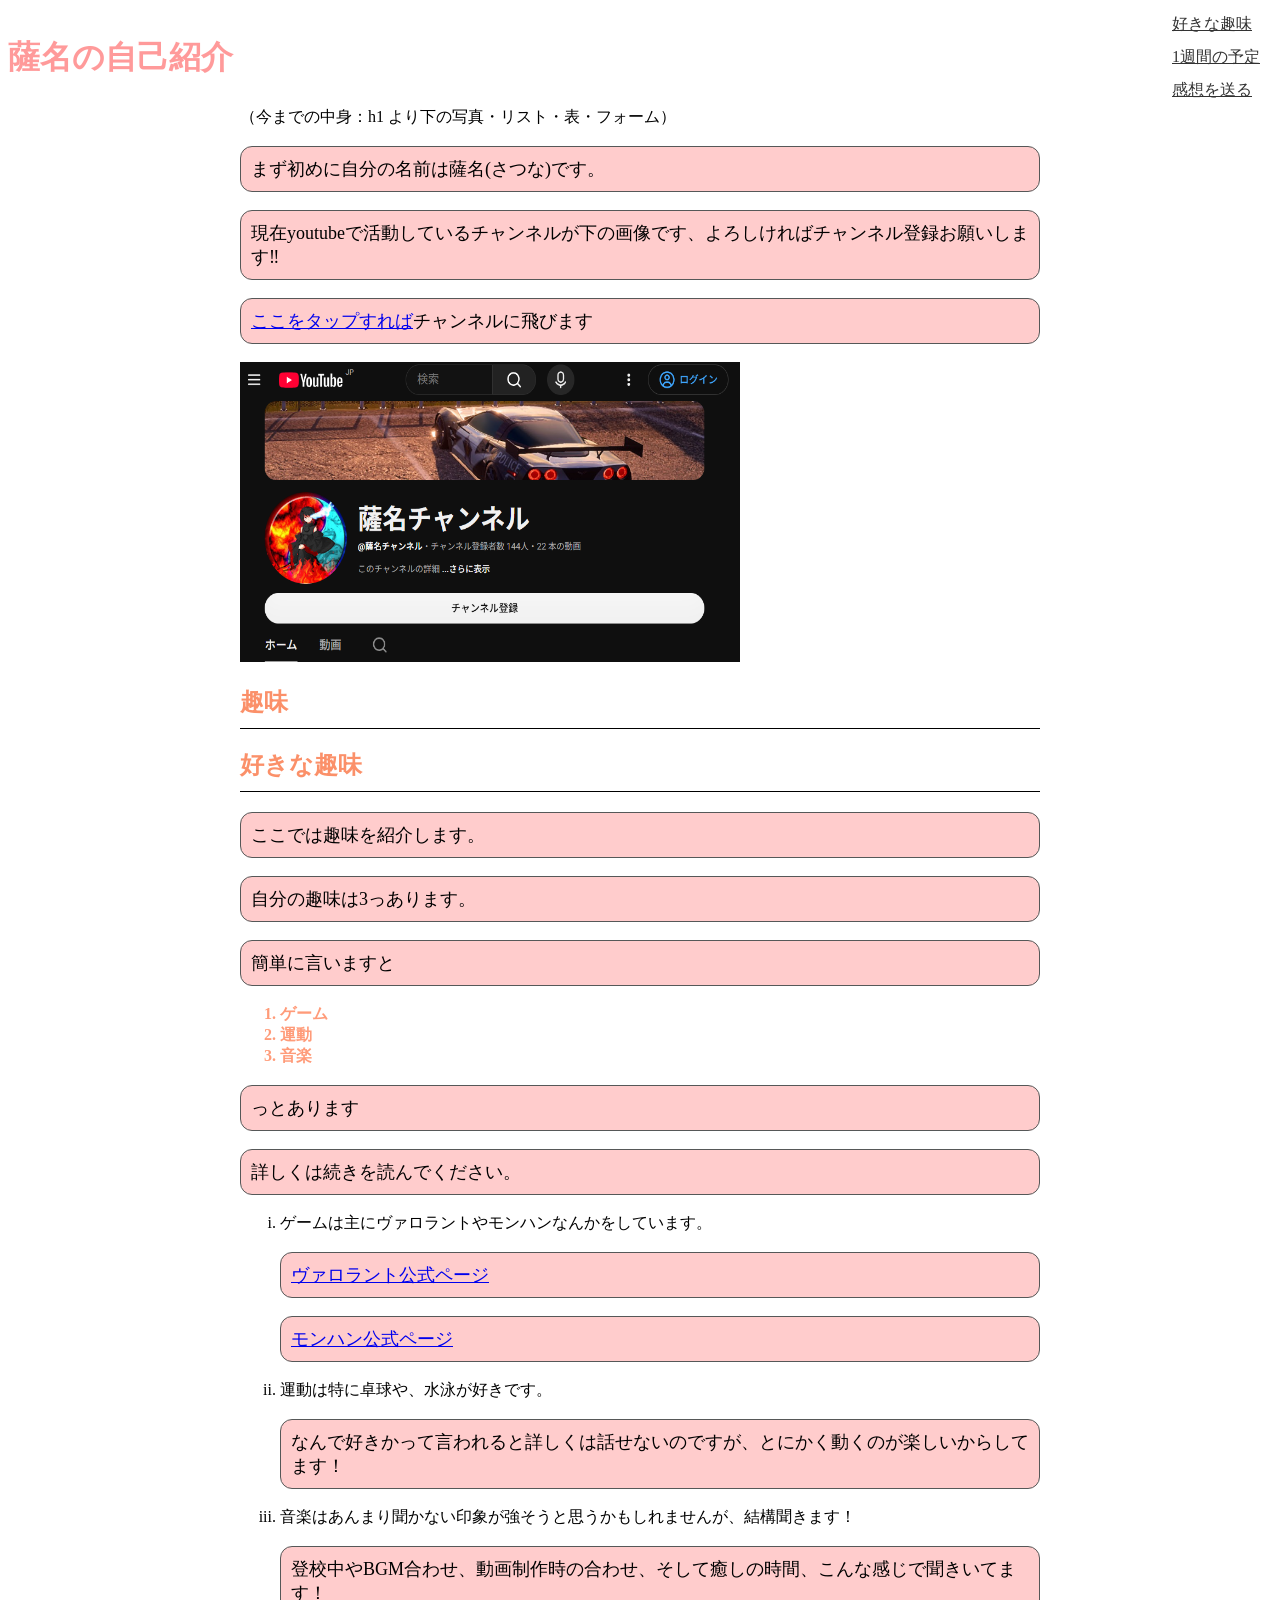
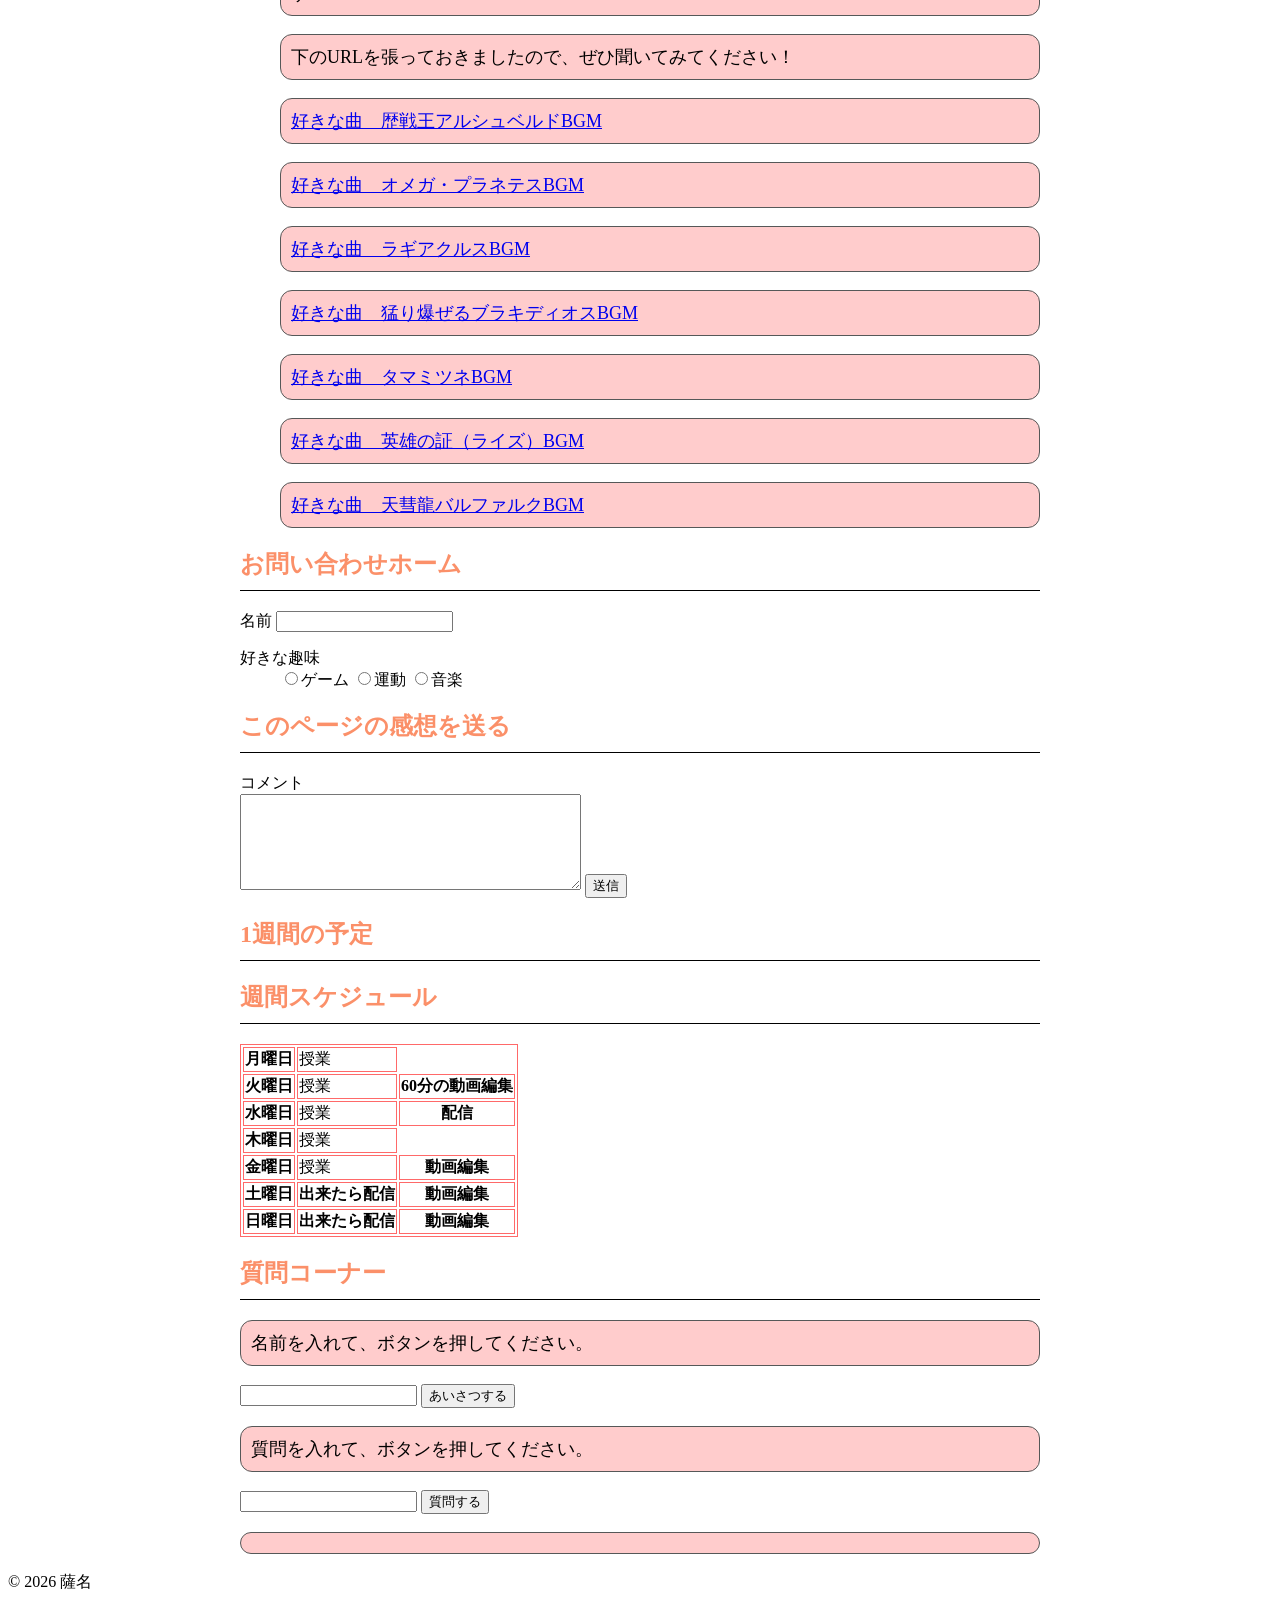
==== commit 05447267: "9-1 if で答える" ====
--- a/index.html
+++ b/index.html
@@ -134,6 +134,9 @@
     <p>名前を入れて、ボタンを押してください。</p>
     <input type="text" id="guest-name">
     <button onclick="greet()">あいさつする</button>
+    <p>質問を入れて、ボタンを押してください。</p>
+    <input type="text" id="question">
+    <button onclick="answer()">質問する</button>
     <p id="reply"></p>
     
 </main>
